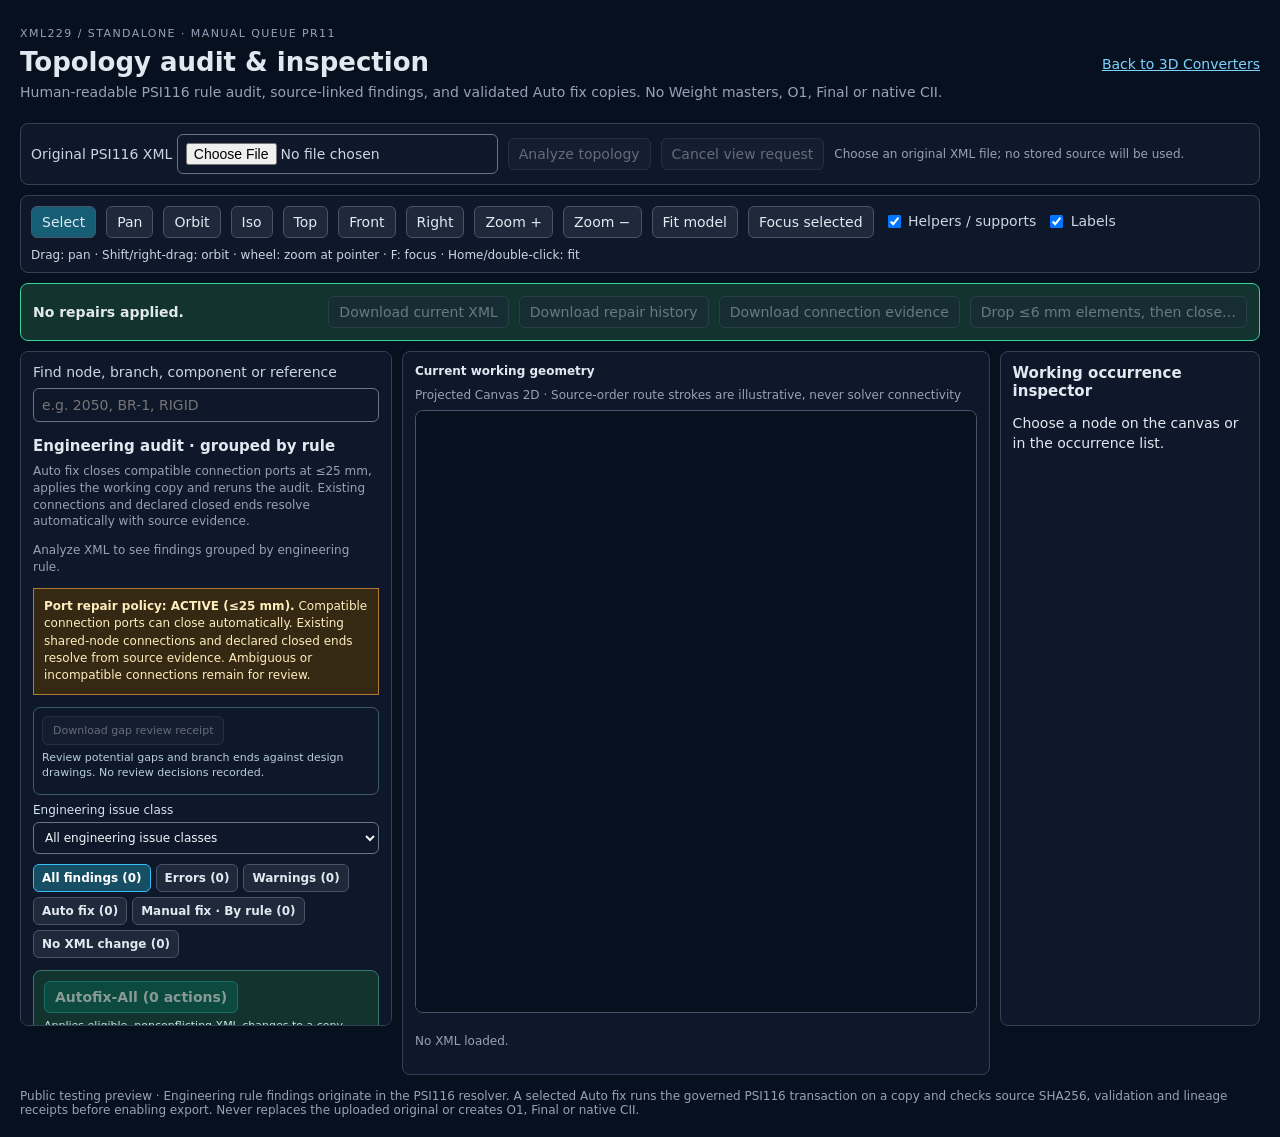
==== index.html @ 265e68bd "ux(queue): visibly identify Draft PR #11 Manual Fix Queue build" ====
<!doctype html>
<html lang="en">
<head>
<meta charset="utf-8">
<meta name="viewport" content="width=device-width, initial-scale=1">
<title>XML229 · Standalone Topology Inspection</title>
<link rel="stylesheet" href="./tabs/topology-workspace/workspace.css">
<link rel="stylesheet" href="./tabs/topology-workspace/audit.css">
</head>
<body>
<main id="xml229-topology-workspace">
  <header class="topo-head">
    <div><p class="topo-eyebrow">XML229 / STANDALONE · MANUAL QUEUE PR11</p>
      <h1>Topology audit &amp; inspection</h1>
      <p>Human-readable PSI116 rule audit, source-linked findings, and validated Auto fix copies. No Weight masters, O1, Final or native CII.</p></div>
    <a href="./index.html">Back to 3D Converters</a>
  </header>
  <section class="topo-admission" aria-label="Load XML and analyze">
    <label>Original PSI116 XML <input data-file type="file" accept=".xml,application/xml,text/xml"></label>
    <button data-analyze type="button" disabled>Analyze topology</button>
    <button data-cancel type="button" disabled>Cancel view request</button>
    <span data-source-meta role="status">Choose an original XML file; no stored source will be used.</span>
  </section>
  <div class="topo-toolbar" role="toolbar" aria-label="Canvas navigation">
    <button data-mode="select" aria-pressed="true">Select</button>
    <button data-mode="pan" aria-pressed="false">Pan</button>
    <button data-mode="orbit" aria-pressed="false">Orbit</button>
    <button data-view="iso">Iso</button>
    <button data-view="top">Top</button>
    <button data-view="front">Front</button>
    <button data-view="right">Right</button>
    <button data-zoom="1.2">Zoom +</button>
    <button data-zoom=".8333333333333">Zoom −</button>
    <button data-fit>Fit model</button>
    <button data-focus>Focus selected</button>
    <label><input data-helpers type="checkbox" checked> Helpers / supports</label>
    <label><input data-labels type="checkbox" checked> Labels</label>
    <span>Drag: pan · Shift/right-drag: orbit · wheel: zoom at pointer · F: focus · Home/double-click: fit</span>
  </div>
  <div class="topo-progress" role="status" aria-live="polite">
    <strong data-progress>No repairs applied.</strong>
    <button data-download-working disabled>Download current XML</button>
    <button data-download-history disabled>Download repair history</button>
    <button data-download-resolutions disabled>Download connection evidence</button>
    <button data-preview-short disabled>Drop ≤6 mm elements, then close…</button>
  </div>
  <section data-short-preview class="topo-short-preview" aria-live="polite"></section>
  <div class="topo-grid">
    <aside class="topo-side" aria-label="Findings and original occurrences">
      <label>Find node, branch, component or reference
        <input data-search type="search" placeholder="e.g. 2050, BR-1, RIGID">
      </label>
      <section class="topo-group" aria-label="Rule-based engineering audit"><h2>Engineering audit · grouped by rule</h2>
        <p class="audit-intro">Auto fix closes compatible connection ports at ≤25 mm, applies the working copy and reruns the audit. Existing connections and declared closed ends resolve automatically with source evidence.</p>
        <div data-resolved class="audit-resolved"></div>
        <p data-plan-summary>Analyze the XML to see error, warning and informational findings.</p>
        <p class="audit-coverage" role="status"><strong>Port repair policy: ACTIVE (≤25 mm).</strong> Compatible connection ports can close automatically. Existing shared-node connections and declared closed ends resolve from source evidence. Ambiguous or incompatible connections remain for review.</p>
        <div class="audit-review-toolbar">
          <button type="button" data-download-gap-review disabled>Download gap review receipt</button>
          <p data-gap-review-status aria-live="polite">Review potential gaps and branch ends against design drawings. No review decisions recorded.</p>
        </div>
        <label class="audit-category-label">Engineering issue class
          <select data-audit-category aria-label="Filter engineering issue class">
            <option value="all">All engineering issue classes</option>
            <option value="gaps">Potential gaps / open ends</option>
            <option value="connection">Connection topology / node identity</option>
            <option value="overlap">Overlaps / duplicate geometry</option>
            <option value="component">Component topology / ports</option>
            <option value="non_topology">Non-topology engineering data</option>
            <option value="unclassified">Unclassified rule</option>
          </select>
        </label>
        <div class="audit-filters" role="group" aria-label="Filter findings">
          <button data-audit-filter="all" data-audit-label="All findings" aria-pressed="true">All findings (0)</button>
          <button data-audit-filter="error" data-audit-label="Errors" aria-pressed="false">Errors (0)</button>
          <button data-audit-filter="warning" data-audit-label="Warnings" aria-pressed="false">Warnings (0)</button>
          <button data-audit-filter="auto" data-audit-label="Auto fix" aria-pressed="false">Auto fix (0)</button>
          <button data-audit-filter="manual" data-audit-label="Manual fix · By rule" aria-pressed="false">Manual fix · By rule (0)</button>
          <button data-audit-filter="evidence" data-audit-label="No XML change" aria-pressed="false">No XML change (0)</button>
        </div>
        <div class="audit-bulk"><button type="button" data-auto-fix-all disabled>Autofix-All (0 actions)</button>
          <p>Applies eligible, nonconflicting XML changes to a copy. Requires a second confirmation and full PSI116 validation; skips manual and evidence-only findings.</p>
          <div data-batch-confirm aria-live="polite"></div></div>
        <div data-fix-result class="audit-fix-status" aria-live="polite"></div>
        <section data-second-pass class="audit-joint" hidden aria-label="Manual connection second pass"></section>
        <div data-issues class="audit-groups"></div></section>
      <section class="topo-group"><h2>Source occurrences</h2>
        <p data-occ-summary>Load XML to inspect every source record.</p>
        <div data-occurrences class="topo-items"></div></section>
    </aside>
    <section class="topo-viewport" aria-label="Projected three-dimensional source topology">
      <div class="topo-canvas-top"><strong>Current working geometry</strong>
        <span>Projected Canvas 2D · Source-order route strokes are illustrative, never solver connectivity</span></div>
      <canvas data-canvas tabindex="0" aria-label="Original XML topology with occurrence picking"></canvas>
      <div data-hits class="topo-hits" aria-live="polite"></div>
      <p data-status role="status">No XML loaded.</p>
    </section>
    <aside class="topo-detail" aria-label="Occurrence inspector">
      <h2>Working occurrence inspector</h2>
      <p data-selection>Choose a node on the canvas or in the occurrence list.</p>
      <div data-inspector></div>
    </aside>
  </div>
  <footer>Public testing preview · Engineering rule findings originate in the PSI116 resolver. A selected Auto fix runs the governed PSI116 transaction on a copy and checks source SHA256, validation and lineage receipts before enabling export. Never replaces the uploaded original or creates O1, Final or native CII.</footer>
</main>
<script type="module" src="./tabs/topology-workspace/workspace-app.mjs"></script>
</body></html>
---- tabs/topology-workspace/workspace.css ----
:root{font:14px system-ui,Arial,sans-serif;color:#e2e8f0;background:#07101f}
*{box-sizing:border-box}body{margin:0}
#xml229-topology-workspace{padding:20px;max-width:1920px;margin:auto}
h1{font-size:26px;margin:0}h2{font-size:15px;margin:0 0 8px}
p{line-height:1.4}button,input,a{font:inherit}
button{background:#1e293b;border:1px solid #475569;color:#e2e8f0;border-radius:6px;padding:7px 10px;cursor:pointer}
button:hover:not(:disabled),button:focus-visible{border-color:#38bdf8;outline:2px solid #38bdf8;outline-offset:1px}
button:disabled{opacity:.4;cursor:not-allowed}button[aria-pressed=true]{background:#155e75}
input[type=search],input[type=file]{background:#0f172a;color:inherit;border:1px solid #64748b;border-radius:6px;padding:8px;max-width:100%}
input[type=search]{width:100%;margin-top:8px}
label{display:inline-block;color:#cbd5e1}label input[type=checkbox]{vertical-align:middle}
.topo-head{display:flex;justify-content:space-between;align-items:center;gap:20px;margin-bottom:14px}
.topo-head p{color:#94a3b8;margin:6px 0}.topo-head a{color:#7dd3fc}.topo-eyebrow{letter-spacing:.13em;font-size:11px}
.topo-admission,.topo-toolbar,.topo-canvas-top{display:flex;flex-wrap:wrap;align-items:center;gap:10px}
.topo-admission,.topo-toolbar{background:#0f172a;border:1px solid #334155;padding:10px;border-radius:8px;margin-bottom:10px}
.topo-admission [data-source-meta]{font-size:12px;color:#94a3b8;overflow-wrap:anywhere}
.topo-grid{display:grid;grid-template-columns:minmax(260px,320px) minmax(0,1fr) minmax(220px,280px);gap:10px;min-height:620px}
.topo-side,.topo-viewport,.topo-detail{background:#0f172a;border:1px solid #334155;border-radius:8px;padding:12px;min-width:0}
.topo-side,.topo-detail{max-height:calc(100vh - 225px);min-height:500px;overflow:auto}
.topo-group{margin-top:15px}.topo-group p,.topo-viewport p{font-size:12px;color:#94a3b8}
.topo-items{display:grid;gap:4px;max-height:300px;overflow:auto}
.topo-items button{display:block;width:100%;text-align:left;padding:7px;font-size:12px;overflow-wrap:anywhere}
.topo-items button[aria-selected=true]{background:#155e75;border-color:#22d3ee}
.topo-items small{color:#94a3b8;display:block;margin-top:2px}
.topo-canvas-top{justify-content:space-between;color:#94a3b8;font-size:12px;margin-bottom:8px}
.topo-canvas-top strong{color:#e2e8f0}
[data-canvas]{width:100%;height:min(67vh,680px);min-height:440px;border:1px solid #475569;border-radius:8px;display:block;background:#07101f;touch-action:none}
.topo-progress{display:flex;flex-wrap:wrap;align-items:center;gap:10px;background:#12332e;border:1px solid #34d399;padding:12px;margin-bottom:10px;border-radius:8px}
.topo-progress strong{flex:1;min-width:220px}.topo-toolbar span{font-size:12px;color:#cbd5e1}
.audit-joint{display:grid;gap:8px;border:1px solid #34d399;padding:10px;margin:10px 0;border-radius:6px}
.audit-joint label{display:grid;gap:4px}.audit-joint input,.audit-joint select{max-width:100%;min-width:0;background:#07101f;color:inherit;border:1px solid #64748b;padding:6px}
.topo-hits{display:flex;flex-wrap:wrap;gap:5px;margin:8px 0}.topo-hits button{font-size:12px}
.topo-detail dl{display:grid;grid-template-columns:100px 1fr;gap:4px;font-size:12px;overflow-wrap:anywhere}
.topo-detail dt{color:#94a3b8}.topo-detail dd{margin:0}
.topo-detail pre{white-space:pre-wrap;overflow-wrap:anywhere;max-height:320px;overflow:auto;font-size:11px;background:#020617;padding:8px}
footer{font-size:12px;color:#94a3b8;margin-top:14px}
@media(max-width:1100px){.topo-grid{grid-template-columns:1fr}.topo-side,.topo-detail{max-height:none;min-height:0}.topo-viewport{order:-1}}
.audit-resolved{margin:10px 0;padding:8px;border:1px solid #34d399;border-radius:6px;font-size:12px}
.audit-resolved:empty{display:none}.audit-resolved summary{cursor:pointer}.audit-resolved ul{padding-left:16px}
.audit-resolved button{max-width:100%;overflow-wrap:anywhere;text-align:left;font-size:11px}
.topo-short-preview:empty{display:none}.topo-short-preview{padding:12px;border:1px solid #fbbf24;background:#162333;margin-bottom:12px;border-radius:8px}
.topo-short-preview ul{max-height:300px;overflow:auto;padding-left:20px}.topo-short-preview li{margin:8px 0}.topo-short-preview small{display:block;overflow-wrap:anywhere;color:#cbd5e1}
.audit-fix-status[data-result=stopped]{border-color:#fbbf24;color:#fde68a}
---- tabs/topology-workspace/audit.css ----
.audit-intro{margin:7px 0 10px;color:#bac9df;font-size:12px}
.audit-filters{display:flex;flex-wrap:wrap;gap:5px;margin:10px 0 12px}
.audit-filters button{font-size:12px;padding:6px 8px;min-width:0;width:auto}
.audit-filters button[aria-pressed=true]{background:#164e63;color:#fff;border-color:#38bdf8}
[data-issues].audit-groups{display:block;max-height:none;overflow:visible}
.audit-rule{margin:0 0 9px;border:1px solid #334155;border-radius:9px;background:#111e32;overflow:hidden}
.audit-rule>summary{display:flex;align-items:center;justify-content:space-between;gap:6px;padding:11px 9px;cursor:pointer;list-style:auto}
.audit-rule-title{font-size:13px;font-weight:700;flex:1;color:#e2e8f0}
.audit-rule-stats{font-size:11px;color:#b3c1d8;text-align:right}
.audit-rule-why{padding:0 10px 9px;margin:0;font-size:12px;color:#bfd5e5!important}
.audit-item{margin:5px 8px 9px;border-top:1px solid #344256;padding:10px 2px 5px;overflow-wrap:anywhere}
.audit-item-top{display:flex;gap:6px;flex-wrap:wrap;align-items:center}
.audit-severity,.audit-resolution{display:inline-block;font-size:10px;font-weight:750;letter-spacing:.025em;border-radius:5px;padding:4px 6px}
.audit-severity.error{background:#752d38;color:#ffe1e5}
.audit-severity.warning{background:#6e4e18;color:#fff2c7}
.audit-severity.info{background:#264c72;color:#d6ebff}
.audit-resolution.auto{background:#155e50;color:#dbfcef}
.audit-resolution.manual{background:#643c29;color:#ffead3}
.audit-resolution.evidence,.audit-resolution.keep{background:#334155;color:#e1eaf6}
.audit-item .audit-plain{font-size:12px;color:#f1f5f9!important;margin:8px 0 5px}
.audit-item .audit-remedy{font-size:12px;color:#d7e6f4!important;margin:4px 0 7px}
.audit-item .audit-context{font-size:11px;color:#a7b9cb!important;margin:5px 0 8px}
.audit-controls{display:flex;gap:6px;flex-wrap:wrap}
.audit-controls button{font-size:11px;width:auto!important;padding:6px 8px}
.audit-controls .audit-primary{background:#075e55;border-color:#2dd4bf;color:#fff}
.audit-proof{margin-top:10px;color:#a9c2d1;font-size:11px}
.audit-proof summary{cursor:pointer;text-decoration:underline}
.audit-proof p{font-size:11px;overflow-wrap:anywhere;color:#b9cadb!important}
.audit-fix-status{margin:8px 0;border:1px solid #476276;background:#162d40;border-radius:8px;padding:10px;font-size:12px;line-height:1.45;overflow-wrap:anywhere}
.audit-fix-status[data-result=ready]{border-color:#2dd4bf}
.audit-fix-status[data-result=rejected]{border-color:#efb656}
.audit-fix-status button{margin-top:7px;display:inline-block;width:auto;font-size:12px}
.audit-policy{font-size:12px;color:#c5d6e4!important}
.topo-side{scrollbar-width:thin}
@media(min-width:1000px){.topo-grid{grid-template-columns:minmax(335px,30%) minmax(350px,1fr) minmax(230px,21%)}}

.audit-coverage{padding:9px 10px;margin:6px 0 12px;border:1px solid #ad7b35;background:#352913;color:#ffedbd!important;font-size:12px;line-height:1.45}
.audit-category-label{display:block;width:100%;font-size:12px;margin-bottom:10px;color:#d1e5f4}
.audit-category-label select{display:block;width:100%;margin-top:5px;padding:7px;border-radius:6px;border:1px solid #64748b;background:#0f172a;color:#f1f5f9;font:inherit}
.audit-category{border-left:3px solid #537794;margin-bottom:13px;padding:0 0 2px 9px}
.audit-category h3{font-size:14px;margin:10px 0 3px;color:#f1f5f9}
.audit-category-count{font-size:11px;display:inline-block;margin-left:4px;background:#334155;color:#e2e8f0;padding:3px 7px;border-radius:10px}
.audit-category-explain{font-size:12px;color:#b9d1df!important;line-height:1.4;margin:4px 0 9px}
.audit-category[data-category-id="overlap"]{border-color:#c58b3f}
.audit-category[data-category-id="non_topology"]{border-color:#8290ae}
.audit-category[data-category-id="component"]{border-color:#45a6a4}

.audit-category[data-category-id="gaps"]{border-color:#eab308}
.audit-review-toolbar{border:1px solid #3a5a71;border-radius:7px;padding:8px;margin:8px 0;color:#cbd5e1}
.audit-review-toolbar button{font-size:11px}
.audit-review-toolbar p{font-size:11px;color:#b7cee2!important;margin:5px 0}
.audit-review{border:1px dashed #64748b;border-radius:7px;padding:8px;margin:9px 0;background:#152136;font-size:11px;display:grid;gap:7px}
.audit-review label{display:grid;gap:4px;font-size:11px}
.audit-review select,.audit-review input{width:100%;padding:6px;border-radius:5px;border:1px solid #60758d;background:#0b1625;color:#e2e8f0;font-size:11px}
.audit-review button{width:auto!important;font-size:11px;justify-self:start}
.audit-review-saved{color:#b9f9dd!important;font-size:11px!important}

.audit-filters button{display:flex;align-items:center;justify-content:center;font-weight:650;white-space:nowrap}
.audit-bulk{border:1px solid #35786c;background:#12332e;padding:10px;border-radius:8px;margin:7px 0 12px}
.audit-bulk>button{background:#075f50;border-color:#21ad97;color:#fff;font-weight:750}
.audit-bulk button:disabled{opacity:.5;cursor:not-allowed}
.audit-bulk p{font-size:11px;color:#c1eadf!important;line-height:1.4;margin:5px 0}
[data-batch-confirm]{font-size:12px;color:#e5f4f5;line-height:1.55}
[data-batch-confirm] button{margin:8px 6px 0 0;width:auto!important;font-size:12px;padding:7px}
.audit-item-title{font-size:13px;line-height:1.4;color:#fff;margin:2px 0 7px;font-weight:750}
.audit-impact,.audit-evidence{color:#d1deeb!important;font-size:12px!important;line-height:1.55;margin:5px 0}
.audit-evidence{padding:7px;background:#192b43;border-left:2px solid #699fc8;border-radius:4px}
.audit-source{font-size:11px;color:#dbeafe;margin:7px 0}
.audit-source summary{cursor:pointer}
.audit-source ul{padding-left:16px;list-style:disc;margin:6px 0;color:#c1d6ed}
.audit-source li{margin:4px 0;overflow-wrap:anywhere}
.audit-empty{border:1px dashed #7588a0;padding:14px;border-radius:8px;background:#1b2639;font-size:12px}
.audit-empty p{font-size:12px;color:#c6d7eb!important}

.audit-case{border-top:1px solid #334155}.audit-case>summary{padding:10px;cursor:pointer;font-size:12px;color:#e2e8f0}
.audit-rule-tools{display:flex;gap:6px;margin:8px 0}.audit-rule-tools button{font-size:12px}
[data-second-pass][hidden]{display:none}[data-second-pass]{background:#0d2631;border-color:#38bdf8}
[data-second-pass] h3{margin:0}[data-second-pass] p{font-size:12px;overflow-wrap:anywhere}
.second-pass-preview{overflow-x:auto}.second-pass-preview table{border-collapse:collapse;width:100%;font-size:11px}
.second-pass-preview th,.second-pass-preview td{padding:6px;border:1px solid #476071;vertical-align:top;overflow-wrap:anywhere}
.second-pass-preview input[type=checkbox]{width:auto}

[data-second-pass] fieldset{border:0;padding:0;margin:0;min-width:0;display:grid;gap:8px}
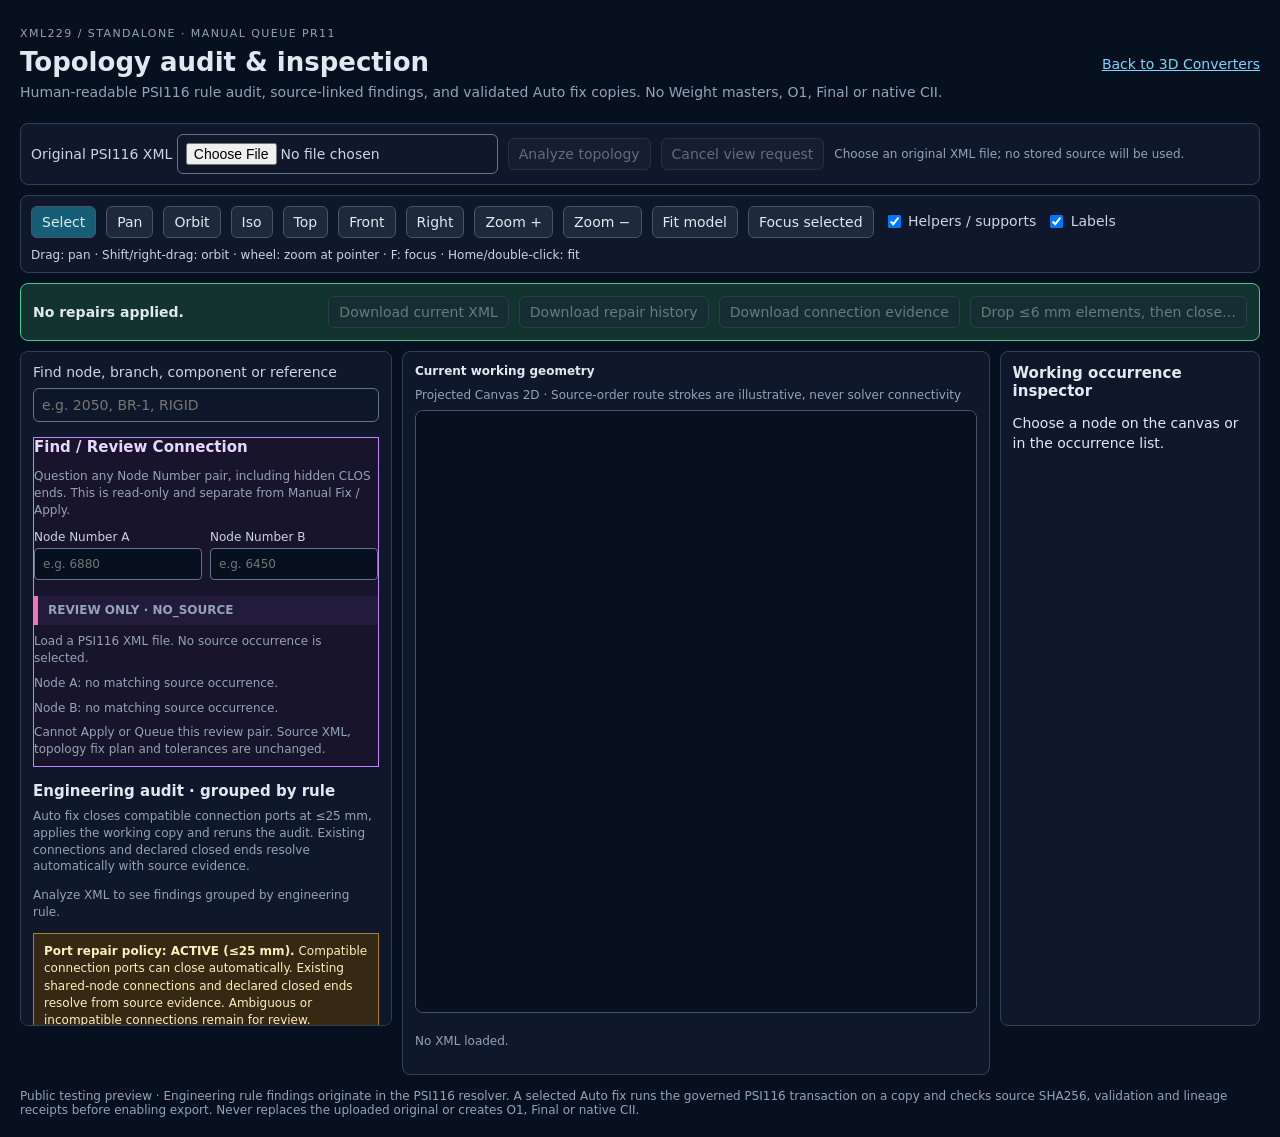
==== commit f7091528: "fix(topo-a): mount review panel on primary index.html browser entry too" ====
--- a/index.html
+++ b/index.html
@@ -50,6 +50,16 @@
       <label>Find node, branch, component or reference
         <input data-search type="search" placeholder="e.g. 2050, BR-1, RIGID">
       </label>
+      <section class="topo-group topo-review" data-connection-review aria-label="Find / Review Connection">
+        <h2>Find / Review Connection</h2>
+        <p>Question any Node Number pair, including hidden CLOS ends. This is read-only and separate from Manual Fix / Apply.</p>
+        <div class="topo-review-inputs">
+          <label>Node Number A<input data-review-query="a" type="text" inputmode="numeric" placeholder="e.g. 6880" aria-label="Node Number A"></label>
+          <label>Node Number B<input data-review-query="b" type="text" inputmode="numeric" placeholder="e.g. 6450" aria-label="Node Number B"></label>
+        </div>
+        <div data-review-choices class="topo-review-choices"></div>
+        <div data-review-result class="topo-review-result" role="status" aria-live="polite"></div>
+      </section>
       <section class="topo-group" aria-label="Rule-based engineering audit"><h2>Engineering audit · grouped by rule</h2>
         <p class="audit-intro">Auto fix closes compatible connection ports at ≤25 mm, applies the working copy and reruns the audit. Existing connections and declared closed ends resolve automatically with source evidence.</p>
         <div data-resolved class="audit-resolved"></div>
--- a/tabs/topology-workspace/workspace.css
+++ b/tabs/topology-workspace/workspace.css
@@ -41,3 +41,17 @@
 .topo-short-preview:empty{display:none}.topo-short-preview{padding:12px;border:1px solid #fbbf24;background:#162333;margin-bottom:12px;border-radius:8px}
 .topo-short-preview ul{max-height:300px;overflow:auto;padding-left:20px}.topo-short-preview li{margin:8px 0}.topo-short-preview small{display:block;overflow-wrap:anywhere;color:#cbd5e1}
 .audit-fix-status[data-result=stopped]{border-color:#fbbf24;color:#fde68a}
+
+/* TOPO-A P1: explanation-only source search, separate from executable repair. */
+.topo-review{border:1px solid #c084fc;background:#17142b}
+.topo-review h2{color:#e9d5ff}
+.topo-review-inputs{display:grid;grid-template-columns:repeat(2,minmax(0,1fr));gap:8px}
+.topo-review-inputs label,.topo-review-choices label{display:grid;gap:4px;font-size:12px}
+.topo-review-inputs input,.topo-review-choices select{width:100%;min-width:0;padding:8px;color:#f8fafc;background:#07101f;border:1px solid #64748b;border-radius:4px}
+.topo-review-choices{display:grid;gap:6px;margin:8px 0}
+.topo-review-result{overflow-wrap:anywhere;font-size:12px}
+.topo-review-result p{margin:8px 0}
+.topo-review-status{border-left:4px solid #f472b6;padding:6px 10px;background:#231b3b}
+.topo-review-list ul{max-height:130px;overflow:auto;padding-left:20px;margin:5px 0}
+.topo-review-list li{margin:4px 0}
+@media(max-width:600px){.topo-review-inputs{grid-template-columns:1fr}}
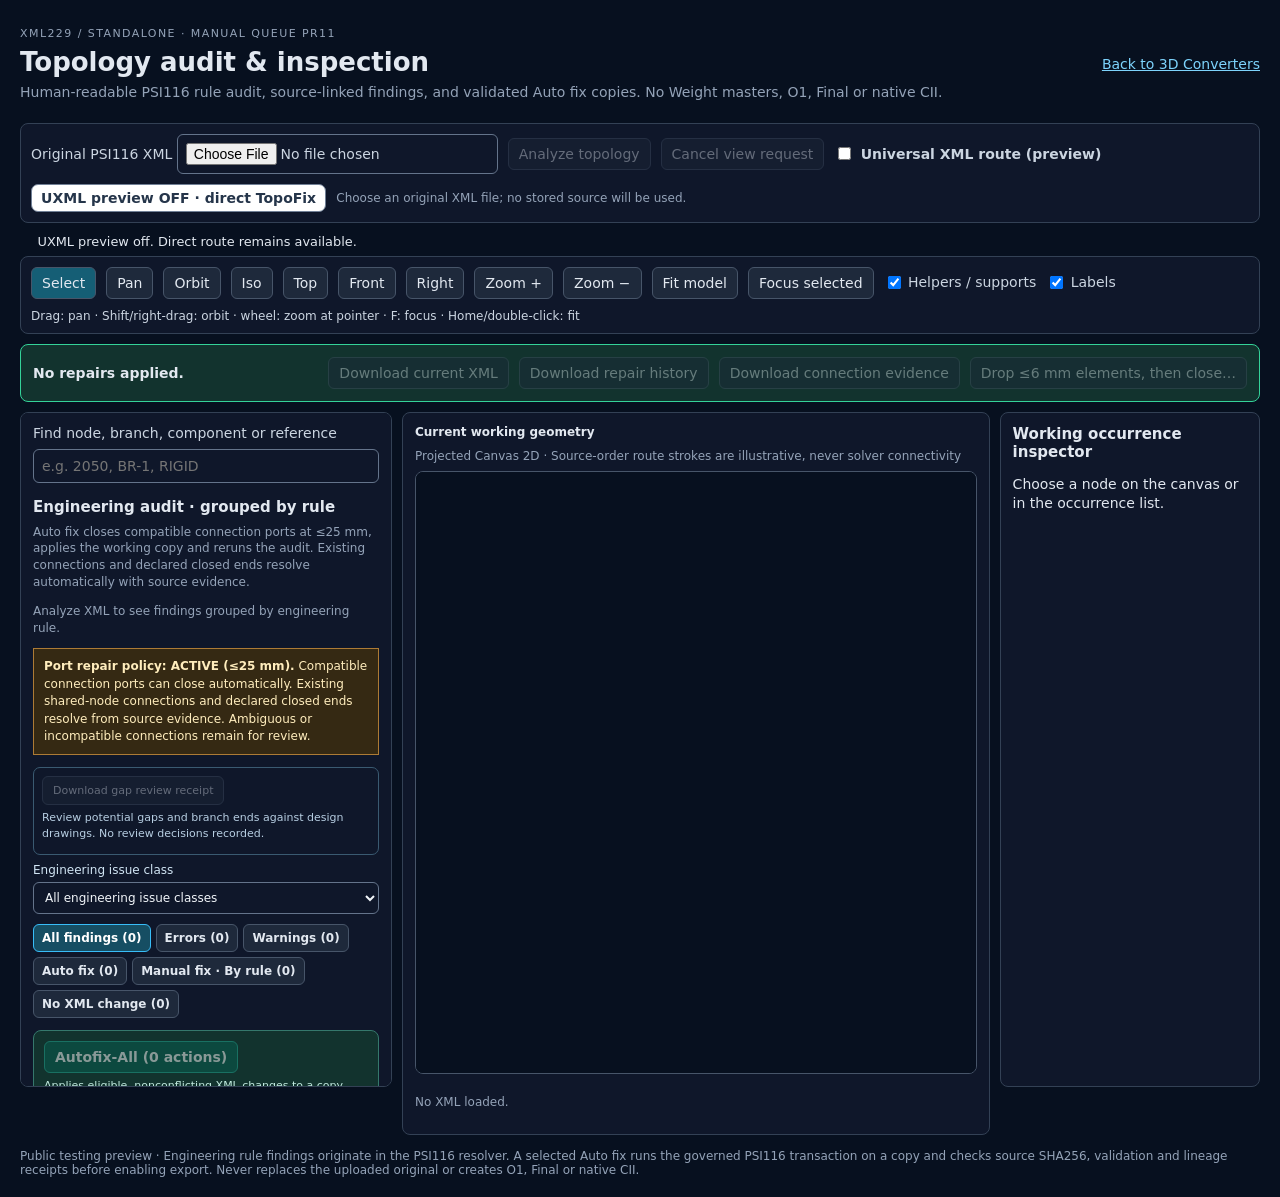
==== commit 9f5534d2: "feat(uxml-ui): pinned XCU browser loader and original-record native parity preview scaffold" ====
--- a/index.html
+++ b/index.html
@@ -19,8 +19,11 @@
     <label>Original PSI116 XML <input data-file type="file" accept=".xml,application/xml,text/xml"></label>
     <button data-analyze type="button" disabled>Analyze topology</button>
     <button data-cancel type="button" disabled>Cancel view request</button>
+    <label class="uxml-toggle"><input data-uxml-toggle type="checkbox"> Universal XML route (preview)</label>
+    <strong class="uxml-parity" data-uxml-parity data-parity="OFF" role="status">UXML preview OFF · direct TopoFix</strong>
     <span data-source-meta role="status">Choose an original XML file; no stored source will be used.</span>
   </section>
+  <p class="uxml-parity-details" data-uxml-differences aria-live="polite">Enable the optional preview and Analyze to compare the two routes; this is not engineering acceptance.</p>
   <div class="topo-toolbar" role="toolbar" aria-label="Canvas navigation">
     <button data-mode="select" aria-pressed="true">Select</button>
     <button data-mode="pan" aria-pressed="false">Pan</button>
@@ -50,16 +53,6 @@
       <label>Find node, branch, component or reference
         <input data-search type="search" placeholder="e.g. 2050, BR-1, RIGID">
       </label>
-      <section class="topo-group topo-review" data-connection-review aria-label="Find / Review Connection">
-        <h2>Find / Review Connection</h2>
-        <p>Question any Node Number pair, including hidden CLOS ends. This is read-only and separate from Manual Fix / Apply.</p>
-        <div class="topo-review-inputs">
-          <label>Node Number A<input data-review-query="a" type="text" inputmode="numeric" placeholder="e.g. 6880" aria-label="Node Number A"></label>
-          <label>Node Number B<input data-review-query="b" type="text" inputmode="numeric" placeholder="e.g. 6450" aria-label="Node Number B"></label>
-        </div>
-        <div data-review-choices class="topo-review-choices"></div>
-        <div data-review-result class="topo-review-result" role="status" aria-live="polite"></div>
-      </section>
       <section class="topo-group" aria-label="Rule-based engineering audit"><h2>Engineering audit · grouped by rule</h2>
         <p class="audit-intro">Auto fix closes compatible connection ports at ≤25 mm, applies the working copy and reruns the audit. Existing connections and declared closed ends resolve automatically with source evidence.</p>
         <div data-resolved class="audit-resolved"></div>
--- a/tabs/topology-workspace/workspace.css
+++ b/tabs/topology-workspace/workspace.css
@@ -42,16 +42,9 @@
 .topo-short-preview ul{max-height:300px;overflow:auto;padding-left:20px}.topo-short-preview li{margin:8px 0}.topo-short-preview small{display:block;overflow-wrap:anywhere;color:#cbd5e1}
 .audit-fix-status[data-result=stopped]{border-color:#fbbf24;color:#fde68a}
 
-/* TOPO-A P1: explanation-only source search, separate from executable repair. */
-.topo-review{border:1px solid #c084fc;background:#17142b}
-.topo-review h2{color:#e9d5ff}
-.topo-review-inputs{display:grid;grid-template-columns:repeat(2,minmax(0,1fr));gap:8px}
-.topo-review-inputs label,.topo-review-choices label{display:grid;gap:4px;font-size:12px}
-.topo-review-inputs input,.topo-review-choices select{width:100%;min-width:0;padding:8px;color:#f8fafc;background:#07101f;border:1px solid #64748b;border-radius:4px}
-.topo-review-choices{display:grid;gap:6px;margin:8px 0}
-.topo-review-result{overflow-wrap:anywhere;font-size:12px}
-.topo-review-result p{margin:8px 0}
-.topo-review-status{border-left:4px solid #f472b6;padding:6px 10px;background:#231b3b}
-.topo-review-list ul{max-height:130px;overflow:auto;padding-left:20px;margin:5px 0}
-.topo-review-list li{margin:4px 0}
-@media(max-width:600px){.topo-review-inputs{grid-template-columns:1fr}}
+/* Pinned UXML reader handshake. Text remains visible regardless of color. */
+.uxml-toggle{display:inline-flex;gap:.45rem;align-items:center;font-weight:600;white-space:nowrap}
+.uxml-parity{display:inline-block;border:1px solid #718096;border-radius:.5rem;padding:.35rem .65rem;background:#fff;color:#25354a}
+.uxml-parity[data-parity="EQUAL"]{border-color:#397149;color:#20552d}
+.uxml-parity[data-parity="DIFFERENT"],.uxml-parity[data-parity="UNAVAILABLE"]{border-color:#a13e32;color:#982b20}
+.uxml-parity-details{margin:.35rem 1.25rem;white-space:pre-wrap;overflow-wrap:anywhere;font-size:.92rem}
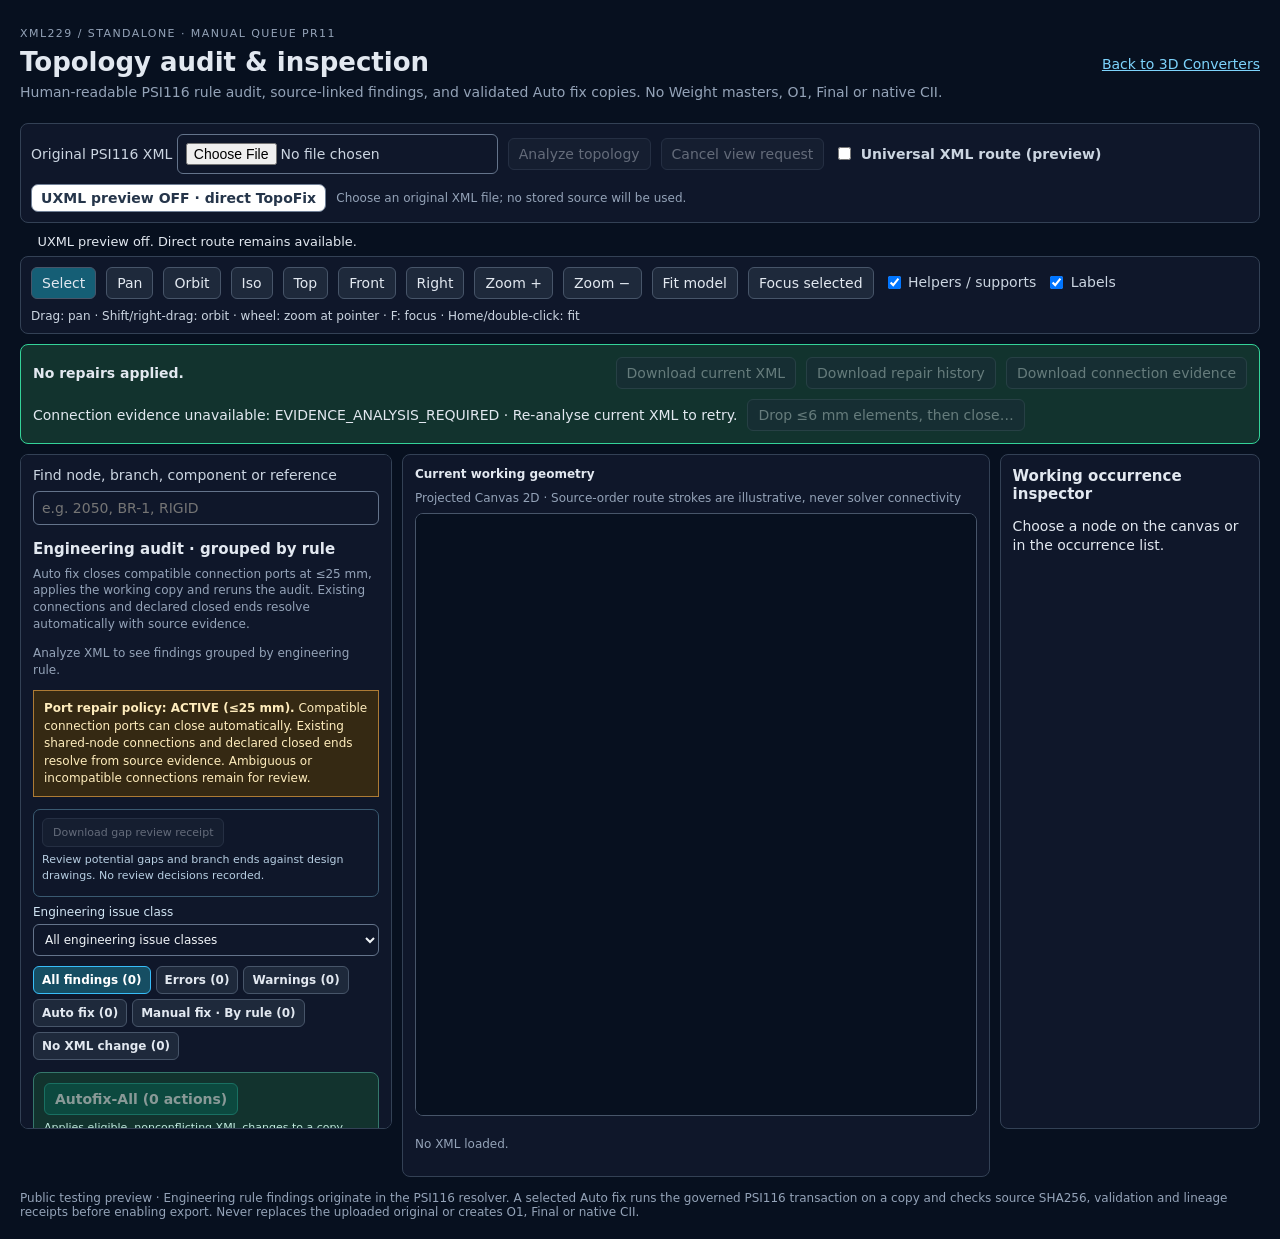
==== commit 568d4185: "fix(uxml-evidence): refresh exact-revision connection proof after bulk short and approved queue publ" ====
--- a/index.html
+++ b/index.html
@@ -24,6 +24,20 @@
     <span data-source-meta role="status">Choose an original XML file; no stored source will be used.</span>
   </section>
   <p class="uxml-parity-details" data-uxml-differences aria-live="polite">Enable the optional preview and Analyze to compare the two routes; this is not engineering acceptance.</p>
+  <section class="uxml-ops-panel" data-ops-panel hidden aria-label="Operations preview">
+    <h2>Operations preview <small>Read-only · no action is applied or approved here</small></h2>
+    <p data-ops-summary role="status" aria-live="polite">Enable Universal XML preview and Analyze to inspect proposed operations.</p>
+    <p data-ops-status aria-live="polite">Waiting for exact-source parity.</p>
+    <div class="uxml-ops-controls">
+      <label>Kind <select data-ops-kind aria-label="Filter operations by kind"><option value="all">All kinds</option></select></label>
+      <label>Source record key <input data-ops-search type="search" placeholder="Find exact record key" aria-label="Search operations by source record key"></label>
+      <button type="button" data-ops-json disabled>Export preview JSON</button>
+      <button type="button" data-ops-csv disabled>Export preview CSV</button>
+      <button type="button" data-ops-review>Source Review Queue (<span data-ops-review-count>0</span> review-only)</button>
+    </div>
+    <div data-ops-rows class="uxml-ops-rows" aria-live="polite"></div>
+    <p class="uxml-ops-note">This is an inspection of proposed Auto-eligible source changes, not a guarantee that a subsequent transaction will pass validation. Review-only cases are excluded. Nothing here applies, approves or queues an operation.</p>
+  </section>
   <div class="topo-toolbar" role="toolbar" aria-label="Canvas navigation">
     <button data-mode="select" aria-pressed="true">Select</button>
     <button data-mode="pan" aria-pressed="false">Pan</button>
@@ -45,6 +59,7 @@
     <button data-download-working disabled>Download current XML</button>
     <button data-download-history disabled>Download repair history</button>
     <button data-download-resolutions disabled>Download connection evidence</button>
+    <span data-evidence-proof role="status" aria-live="polite">Connection evidence unavailable: EVIDENCE_ANALYSIS_REQUIRED · Analyze the current XML.</span>
     <button data-preview-short disabled>Drop ≤6 mm elements, then close…</button>
   </div>
   <section data-short-preview class="topo-short-preview" aria-live="polite"></section>
--- a/tabs/topology-workspace/workspace.css
+++ b/tabs/topology-workspace/workspace.css
@@ -48,3 +48,22 @@
 .uxml-parity[data-parity="EQUAL"]{border-color:#397149;color:#20552d}
 .uxml-parity[data-parity="DIFFERENT"],.uxml-parity[data-parity="UNAVAILABLE"]{border-color:#a13e32;color:#982b20}
 .uxml-parity-details{margin:.35rem 1.25rem;white-space:pre-wrap;overflow-wrap:anywhere;font-size:.92rem}
+
+/* UXML-PREVIEW: read-only list; no approval or apply controls are mounted. */
+.uxml-ops-panel{margin:1rem 1.25rem;padding:1rem;border:1px solid #8e9bac;border-radius:.6rem;background:var(--surface,#fff);color:var(--ink,#172536)}
+.uxml-ops-panel h2{margin:0 0 .5rem;font-size:1.12rem}
+.uxml-ops-panel h2 small{font-size:.78rem;font-weight:normal;margin-left:.6rem}
+.uxml-ops-controls{display:flex;gap:.6rem;flex-wrap:wrap;align-items:end;margin:.8rem 0}
+.uxml-ops-controls label{display:flex;flex-direction:column;gap:.25rem}
+.uxml-ops-controls input,.uxml-ops-controls select{max-width:18rem;padding:.35rem}
+.uxml-ops-panel[data-ops-state="DIFFERENT"] [data-ops-status],
+.uxml-ops-panel[data-ops-state="UNAVAILABLE"] [data-ops-status],
+.uxml-ops-panel[data-ops-state="INVALID"] [data-ops-status]{color:#9a2723;font-weight:600}
+.uxml-ops-rows{max-height:24rem;overflow:auto;border-top:1px solid #b8c1cb}
+.uxml-op-row{border-bottom:1px solid #bdc5ce;padding:.6rem 0}
+.uxml-op-row h3{margin:0 0 .4rem;font-size:1rem}
+.uxml-op-meta{font-size:.86rem;overflow-wrap:anywhere;margin:.15rem 0}
+.uxml-op-changes{font-family:ui-monospace,SFMono-Regular,Consolas,monospace;font-size:.86rem;list-style:none;padding-left:.7rem}
+.uxml-op-changes li{margin:.24rem 0;overflow-wrap:anywhere}
+.uxml-ops-note{font-size:.85rem;color:var(--muted,#4d5968)}
+.uxml-op-badge{font-size:.78rem;font-weight:600;border:1px solid #6f8996;border-radius:.3rem;padding:.12rem .4rem;margin-right:.4rem}
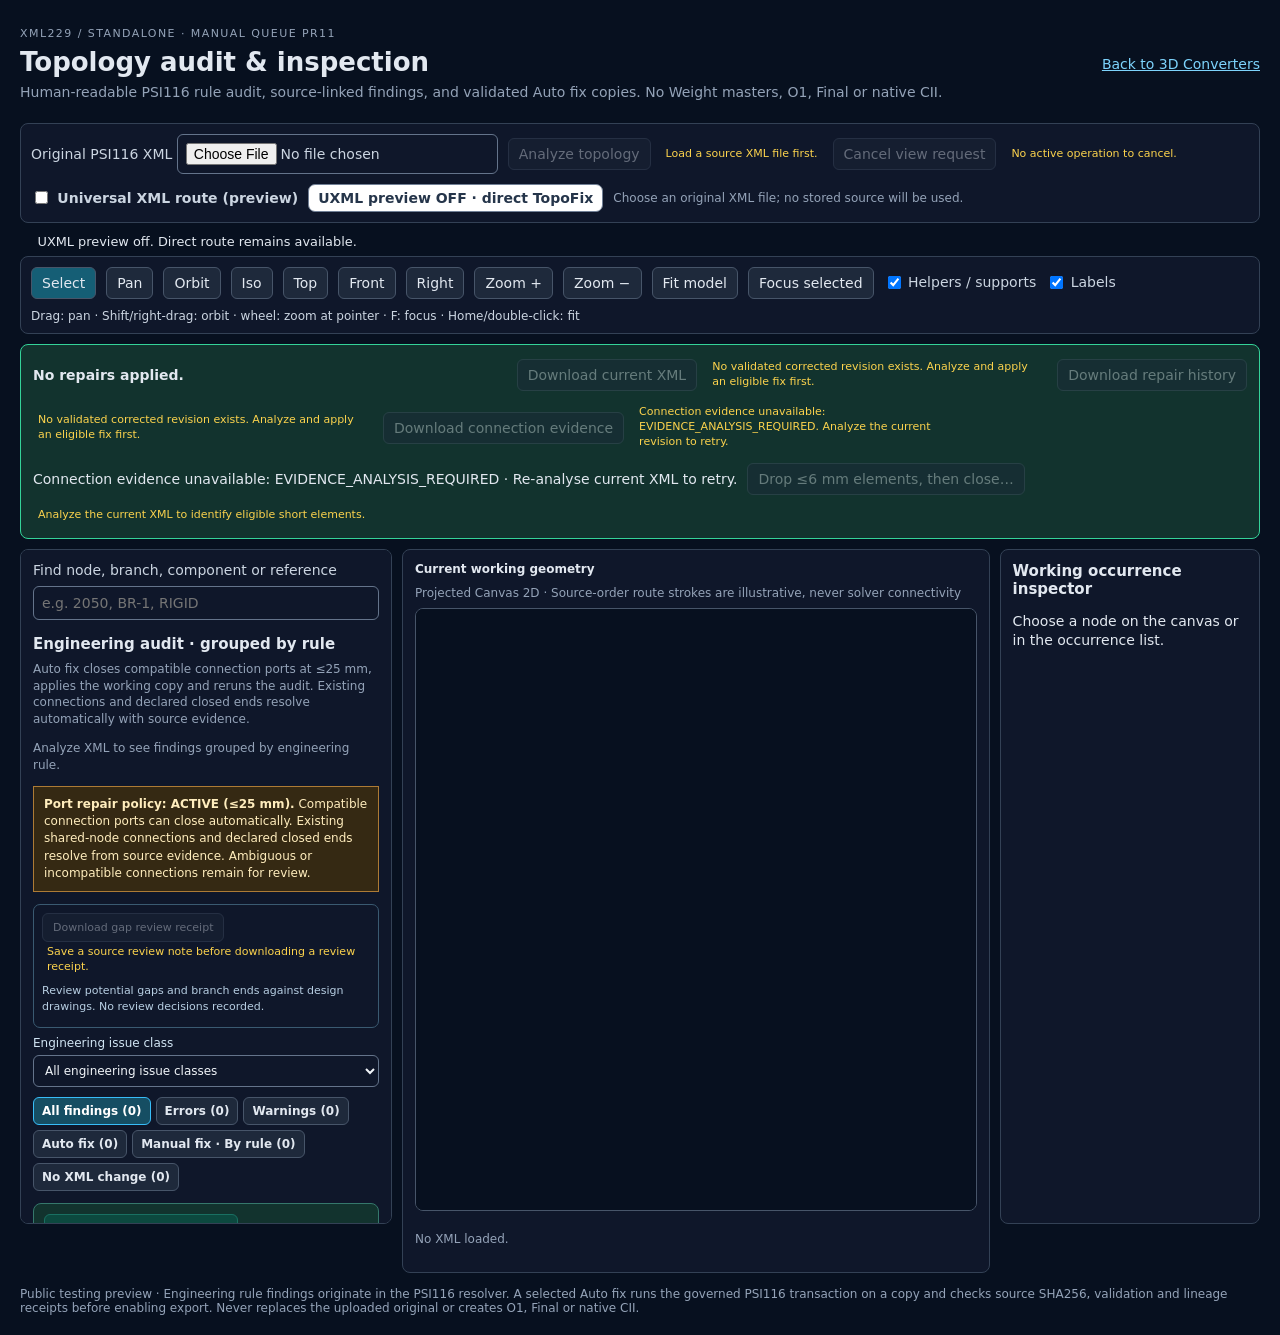
==== commit b9d4e56f: "feat(uxml-trial-clarity): explain disabled controls, summarize validated revision and guide remainin" ====
--- a/index.html
+++ b/index.html
@@ -22,6 +22,22 @@
     <label class="uxml-toggle"><input data-uxml-toggle type="checkbox"> Universal XML route (preview)</label>
     <strong class="uxml-parity" data-uxml-parity data-parity="OFF" role="status">UXML preview OFF · direct TopoFix</strong>
     <span data-source-meta role="status">Choose an original XML file; no stored source will be used.</span>
+  </section>
+  <section class="trial-result" data-trial-result hidden aria-label="Latest validated revision and remaining source review">
+    <h2 data-trial-head>Validated working revision</h2>
+    <p data-trial-checks role="status">Native validation receipt pending.</p>
+    <div class="trial-result-downloads">
+      <button type="button" data-trial-current disabled>Download validated XML</button>
+      <button type="button" data-trial-history disabled>Download repair history</button>
+      <button type="button" data-trial-evidence disabled>Download connection evidence</button>
+    </div>
+    <h3>What is left</h3>
+    <nav class="trial-left" aria-label="Remaining findings by next action">
+      <button type="button" data-what-left="review">Needs your review (0)</button>
+      <button type="button" data-what-left="preserve">Preserved by rule — no action (0)</button>
+      <button type="button" data-what-left="information">Informational / other remaining (0)</button>
+    </nav>
+    <p class="trial-note">These are current findings, not automatically certified connections. Use the group buttons to inspect source records; no new Apply or Approve action is added.</p>
   </section>
   <p class="uxml-parity-details" data-uxml-differences aria-live="polite">Enable the optional preview and Analyze to compare the two routes; this is not engineering acceptance.</p>
   <section class="uxml-ops-panel" data-ops-panel hidden aria-label="Operations preview">
--- a/tabs/topology-workspace/workspace.css
+++ b/tabs/topology-workspace/workspace.css
@@ -67,3 +67,20 @@
 .uxml-op-changes li{margin:.24rem 0;overflow-wrap:anywhere}
 .uxml-ops-note{font-size:.85rem;color:var(--muted,#4d5968)}
 .uxml-op-badge{font-size:.78rem;font-weight:600;border:1px solid #6f8996;border-radius:.3rem;padding:.12rem .4rem;margin-right:.4rem}
+
+/* UXML-TRIAL-CLARITY: explanation only; never changes admission gates. */
+.trial-result{margin:0 0 12px;padding:13px 16px;border-radius:8px;border:1px solid #38bdf8;background:#102438}
+.trial-result h2{font-size:17px;margin-bottom:5px}.trial-result h3{font-size:14px;margin:12px 0 6px}
+.trial-result p{font-size:12px;line-height:1.5;margin:5px 0;color:#d0e5f2}
+.trial-result-downloads,.trial-left{display:flex;align-items:center;flex-wrap:wrap;gap:8px}
+.trial-left button{background:#164e63;border-color:#67e8f9}
+.trial-left button[aria-pressed="true"]{outline:2px solid #fbbf24;outline-offset:2px}
+.trial-note{opacity:.88}
+.audit-next-step{font-size:13px;line-height:1.45;margin:5px 0 9px;border-left:3px solid #67e8f9;padding:8px 10px;background:#112b3e;color:#ecfeff}
+.audit-review-nav{display:flex;gap:8px;align-items:center;flex-wrap:wrap;padding:8px 0;margin:6px 0;border-top:1px solid #475569}
+.audit-review-nav strong{font-size:12px;color:#cbd5e1}
+.audit-review-nav button{font-size:12px;padding:5px 8px}
+.audit-review-nav button:disabled{opacity:.55}
+.audit-case[open]>.audit-item{border-left:2px solid #67e8f9;padding-left:8px}
+.action-unavailable-reason{font-size:11px;color:#fcd34d;display:inline-block;max-width:330px;line-height:1.35;margin:3px 5px;vertical-align:middle;overflow-wrap:anywhere}
+.audit-controls .action-unavailable-reason,.trial-result-downloads .action-unavailable-reason{display:block}
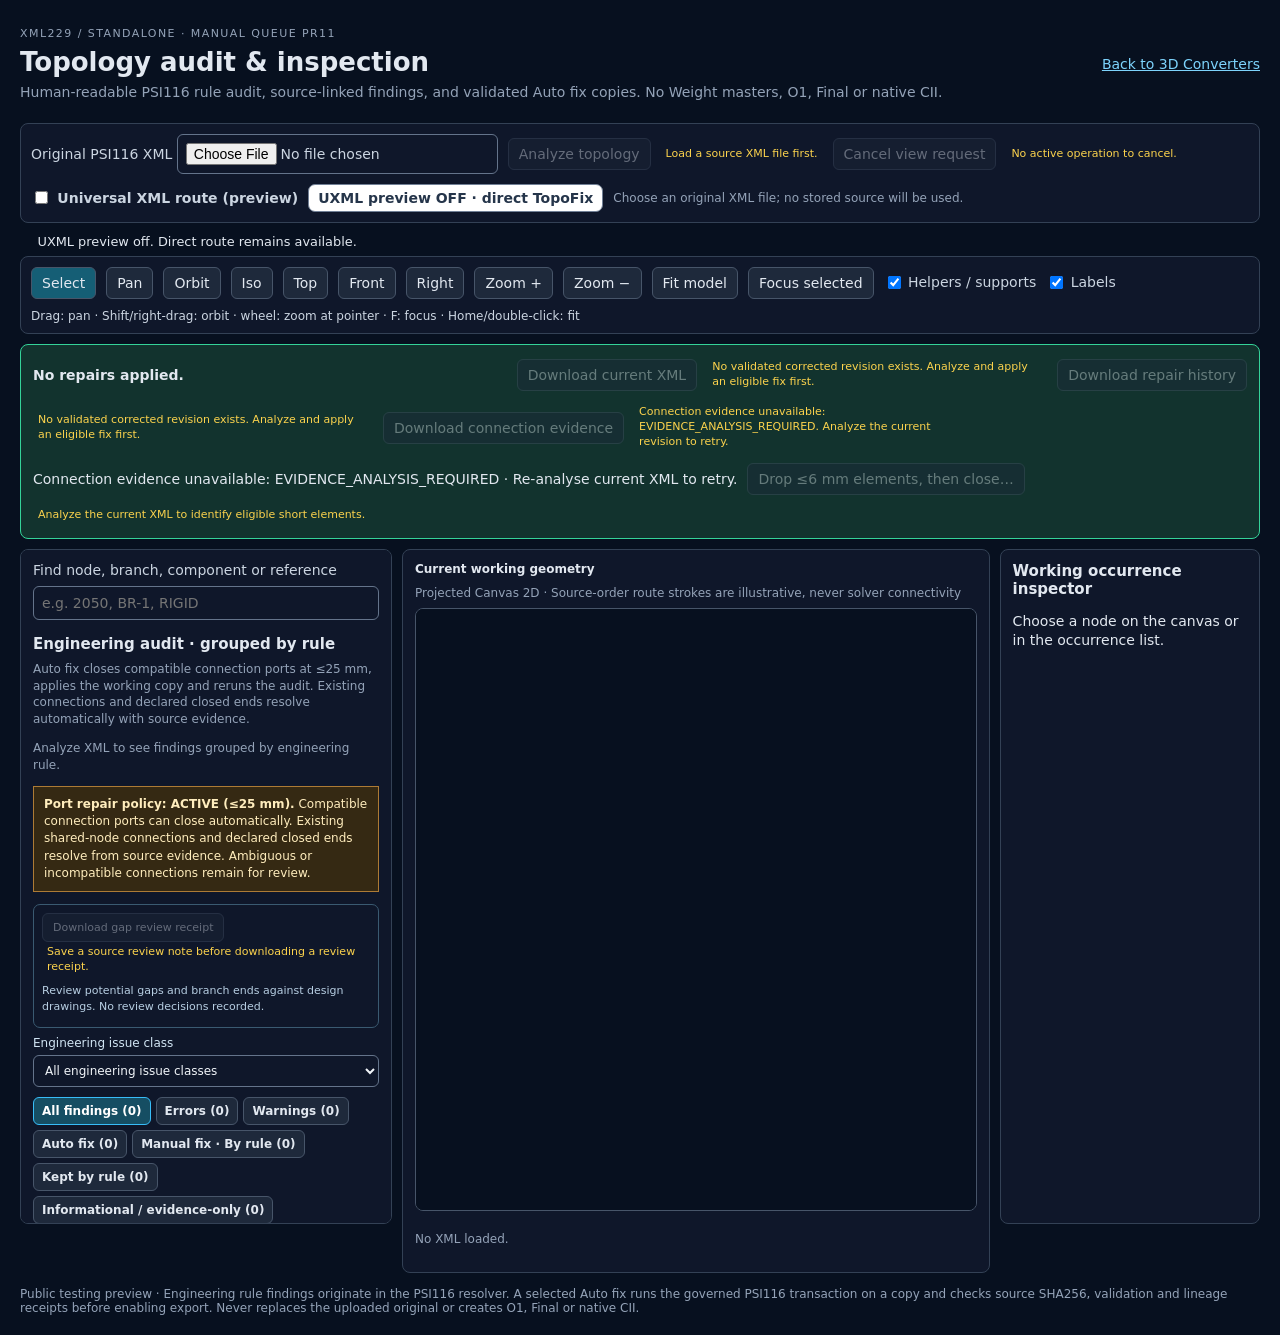
==== commit f6c71d86: "fix(uxml-trial): expose exact groups and consistent keep label" ====
--- a/index.html
+++ b/index.html
@@ -34,8 +34,9 @@
     <h3>What is left</h3>
     <nav class="trial-left" aria-label="Remaining findings by next action">
       <button type="button" data-what-left="review">Needs your review (0)</button>
-      <button type="button" data-what-left="preserve">Preserved by rule — no action (0)</button>
-      <button type="button" data-what-left="information">Informational / other remaining (0)</button>
+      <button type="button" data-what-left="auto">Auto fixes available (0)</button>
+      <button type="button" data-what-left="preserve">No action needed: kept by rule (0)</button>
+      <button type="button" data-what-left="information">Informational / evidence-only (0)</button>
     </nav>
     <p class="trial-note">These are current findings, not automatically certified connections. Use the group buttons to inspect source records; no new Apply or Approve action is added.</p>
   </section>
@@ -110,6 +111,8 @@
           <button data-audit-filter="warning" data-audit-label="Warnings" aria-pressed="false">Warnings (0)</button>
           <button data-audit-filter="auto" data-audit-label="Auto fix" aria-pressed="false">Auto fix (0)</button>
           <button data-audit-filter="manual" data-audit-label="Manual fix · By rule" aria-pressed="false">Manual fix · By rule (0)</button>
+          <button data-audit-filter="keep" data-audit-label="Kept by rule" aria-pressed="false">Kept by rule (0)</button>
+          <button data-audit-filter="information" data-audit-label="Informational / evidence-only" aria-pressed="false">Informational / evidence-only (0)</button>
           <button data-audit-filter="evidence" data-audit-label="No XML change" aria-pressed="false">No XML change (0)</button>
         </div>
         <div class="audit-bulk"><button type="button" data-auto-fix-all disabled>Autofix-All (0 actions)</button>
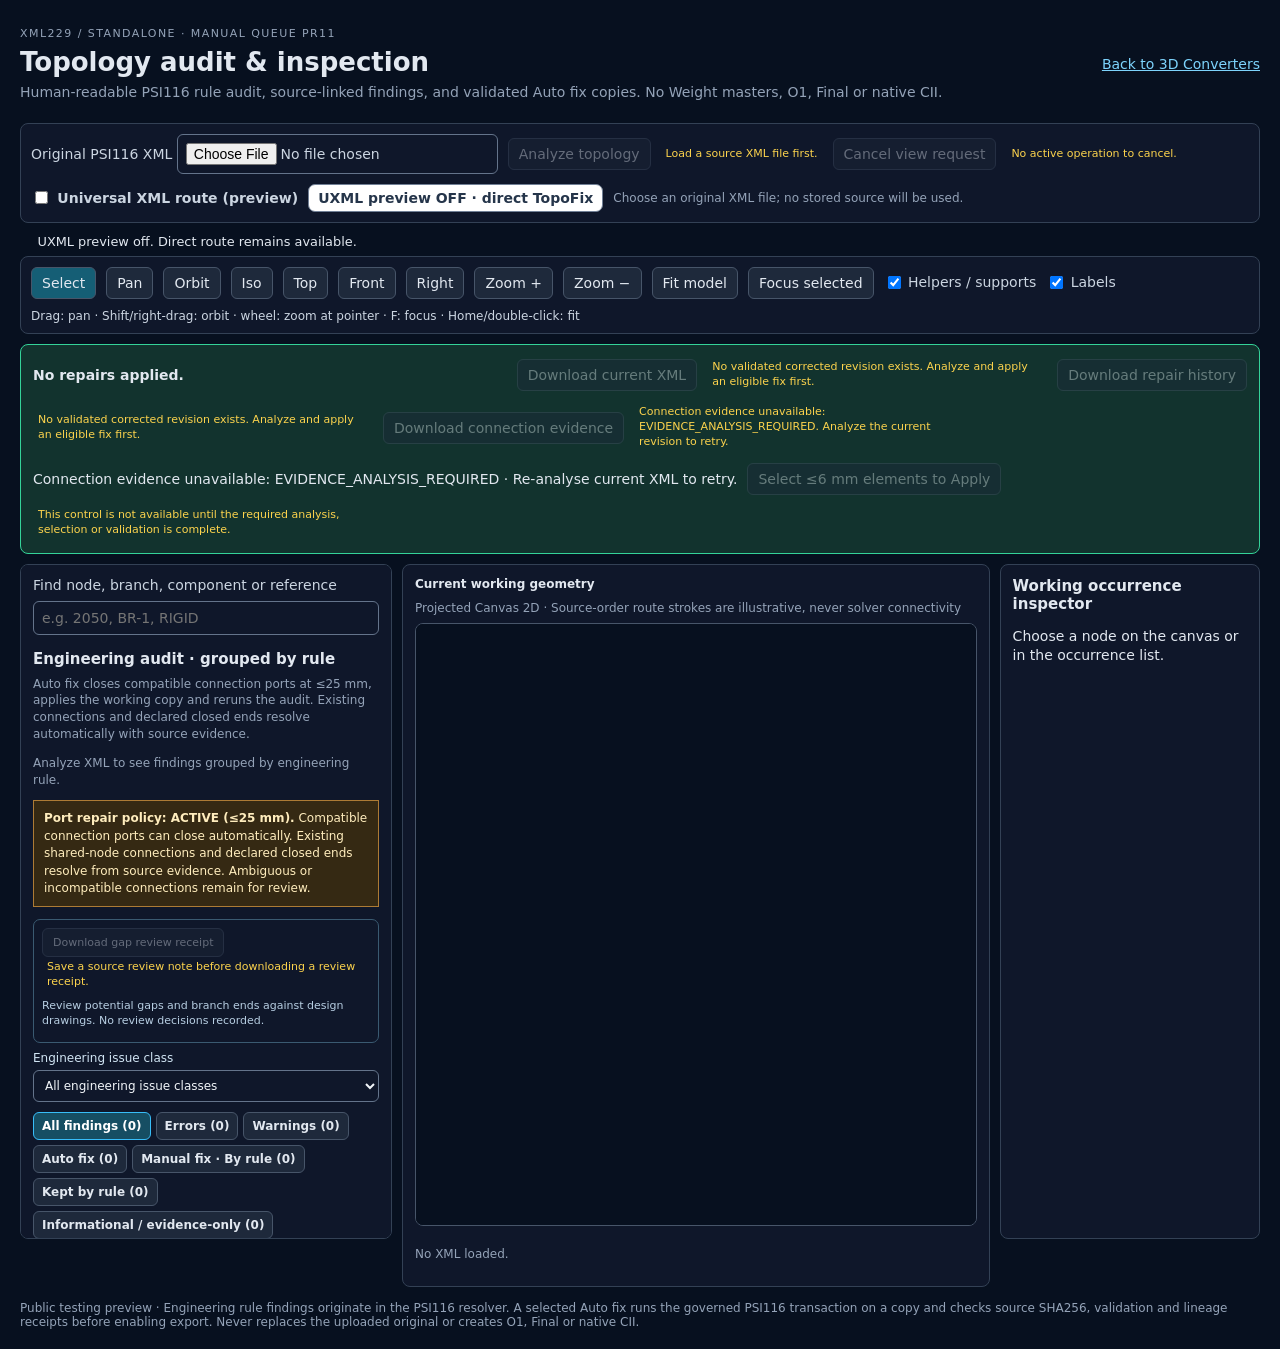
==== commit 22f72e09: "ui: rename short selection controls and disabled reasons; direct Apply owns active job" ====
--- a/index.html
+++ b/index.html
@@ -77,7 +77,7 @@
     <button data-download-history disabled>Download repair history</button>
     <button data-download-resolutions disabled>Download connection evidence</button>
     <span data-evidence-proof role="status" aria-live="polite">Connection evidence unavailable: EVIDENCE_ANALYSIS_REQUIRED · Analyze the current XML.</span>
-    <button data-preview-short disabled>Drop ≤6 mm elements, then close…</button>
+    <button data-select-short disabled>Select ≤6 mm elements to Apply</button>
   </div>
   <section data-short-preview class="topo-short-preview" aria-live="polite"></section>
   <div class="topo-grid">
